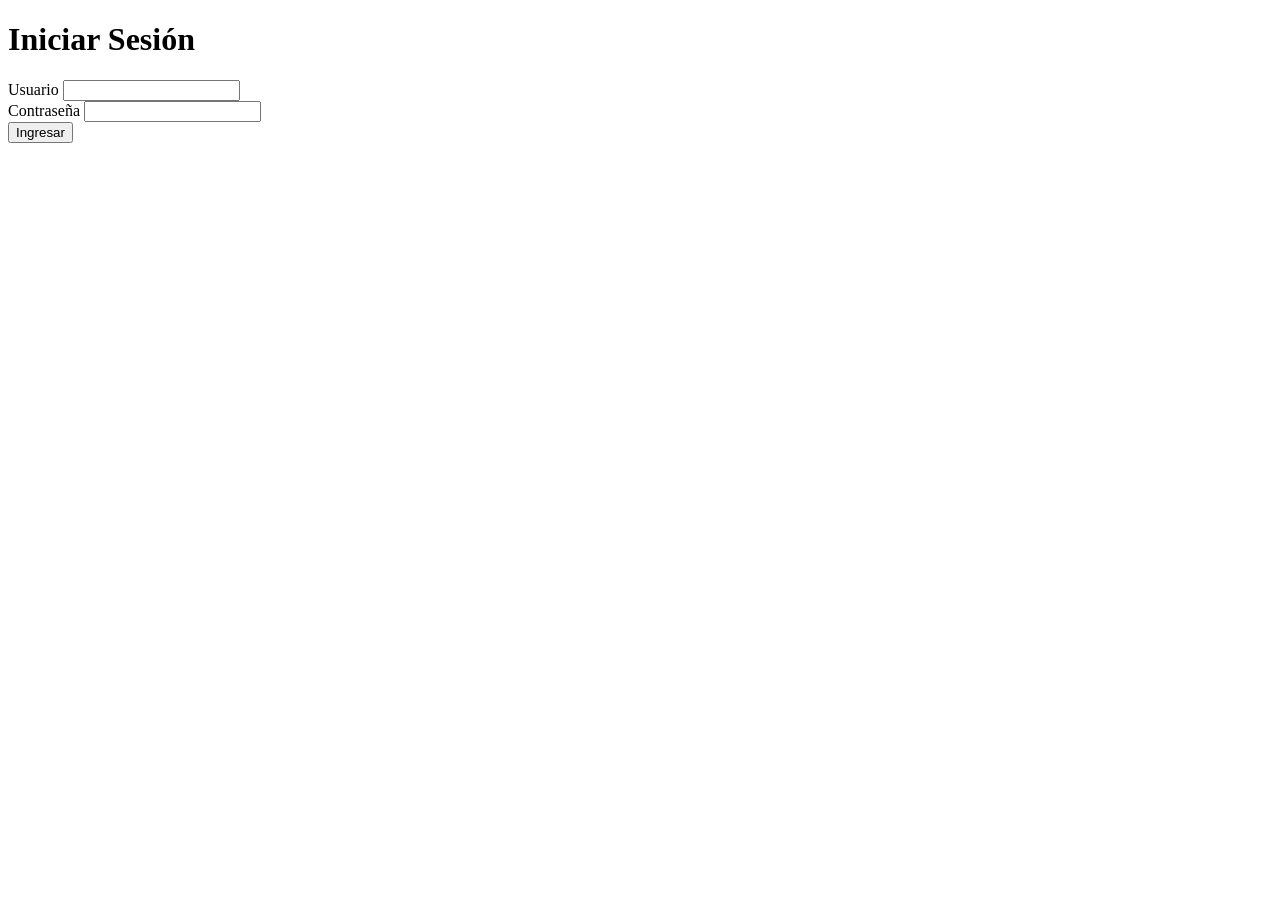
==== pages/login.html @ d669c5ff "Primer commit" ====
<!DOCTYPE html>
<html lang="en">
<head>
    <meta charset="UTF-8">
    <meta name="viewport" content="width=device-width, initial-scale=1.0">
    <title>Iniciar sesion</title>
</head>

<body>
  <div class="form-container">
    <h1>Iniciar Sesión</h1>
    <form method="post">
      <div class="user-container">
        <label for="username">Usuario</label>
        <input class="input" type="text" id="username" required>
      </div>
      
      <div class="pass-container">
        <label for="password">Contraseña</label>
        <input class="input" type="password" id="password" required>
      </div>

      <button class="btn" type="submit">Ingresar</button>

    </form>
  </div>
</body>

</html>
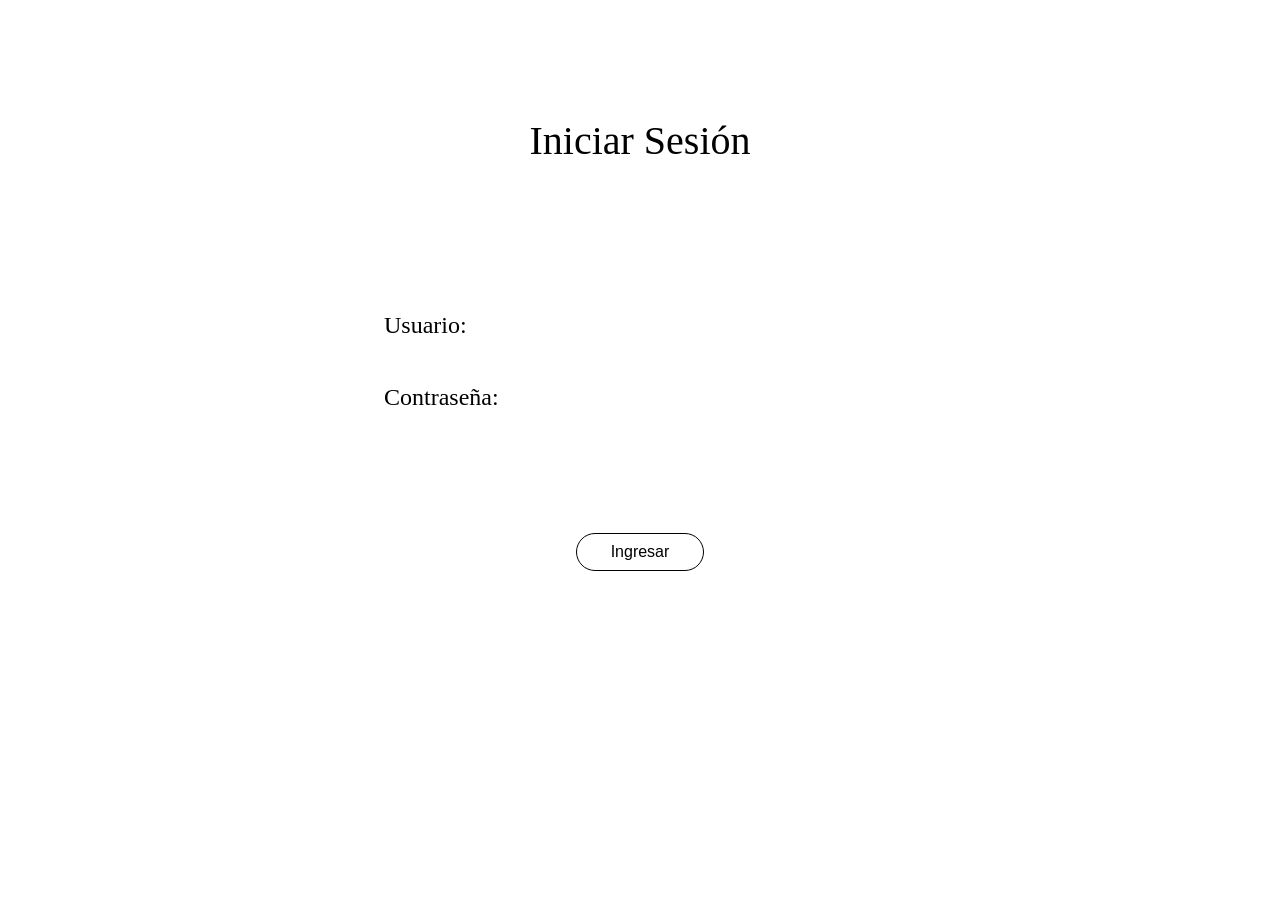
==== commit 38eca1fa: "Creada pagina de Login" ====
--- a/pages/login.html
+++ b/pages/login.html
@@ -3,26 +3,30 @@
 <head>
     <meta charset="UTF-8">
     <meta name="viewport" content="width=device-width, initial-scale=1.0">
+    <link rel="preconnect" href="https://fonts.googleapis.com">
+    <link rel="preconnect" href="https://fonts.gstatic.com" crossorigin>
+    <link href="https://fonts.googleapis.com/css2?family=Kanit:ital,wght@0,100;0,200;0,300;0,400;0,500;0,600;0,700;0,800;0,900;1,100;1,200;1,300;1,400;1,500;1,600;1,700;1,800;1,900&family=Noto+Sans+JP:wght@100..900&display=swap" rel="stylesheet">
+    <link rel="stylesheet" href="../css/login.css">
+    <link rel="stylesheet" href="../css/styles.css">
     <title>Iniciar sesion</title>
 </head>
 
 <body>
-  <div class="form-container">
+  <div class="container">
     <h1>Iniciar Sesión</h1>
-    <form method="post">
-      <div class="user-container">
-        <label for="username">Usuario</label>
+    <form method="post" class="form-container">
+      <div class="form-field">
+        <label for="username">Usuario:</label>
         <input class="input" type="text" id="username" required>
       </div>
       
-      <div class="pass-container">
-        <label for="password">Contraseña</label>
+      <div class="form-field">
+        <label for="password">Contraseña:</label>
         <input class="input" type="password" id="password" required>
       </div>
 
-      <button class="btn" type="submit">Ingresar</button>
-
     </form>
+    <button class="btn" type="submit">Ingresar</button>
   </div>
 </body>
 
--- a/css/login.css
+++ b/css/login.css
@@ -0,0 +1,75 @@
+body {
+  background-color: var(--color-background);
+}
+.container {
+  display: flex;  
+  flex-direction: column;
+  justify-content: center;
+  align-items: center;
+  gap: 4vh;
+  margin-top: 10vh;
+}
+
+.container h1 {
+  font-size: 2.5rem;
+  font-weight: 500;
+}
+
+.form-container {
+  display: flex;
+  flex-direction: column;
+  justify-content: center;
+  align-items: center;
+  width: 60vw;
+  height: 30vh;
+  gap: 2vh;
+}
+
+.form-field {
+  display: flex;
+  flex-direction: row;
+  justify-content: space-between;
+  align-items: center;
+  padding: 10px;
+  font-size: 1.5rem;
+  font-weight: 400;
+  width: 40vw;
+} 
+
+.input {
+  width: 50%;
+  max-width: 20vw;
+  height: 2.5vw;
+  padding-left: 10px;
+  border: 1px solid var(--color-border-input); 
+  border-radius: 20px;
+  font-size: 1rem;
+  font-weight: 300;
+}
+
+.btn {
+  display: flex;
+  flex-direction: row;
+  justify-content: center;
+  align-items: center;
+  width: 10vw;
+  height: 3vw;
+  font-size: 1rem;
+  transition: 0.3s ease;
+  background-color: var(--color-btn);
+  border: 1px solid black;
+  border-radius: 20px;
+  user-select: none;
+}
+
+.btn:hover {
+  background-color: var(--color-btn-hover);
+  color: black;
+  cursor: pointer;
+  border: 1px solid rgb(73, 72, 72); 
+}
+
+.btn:active {
+  background-color: var(--color-btn-active);
+  color: black;
+}
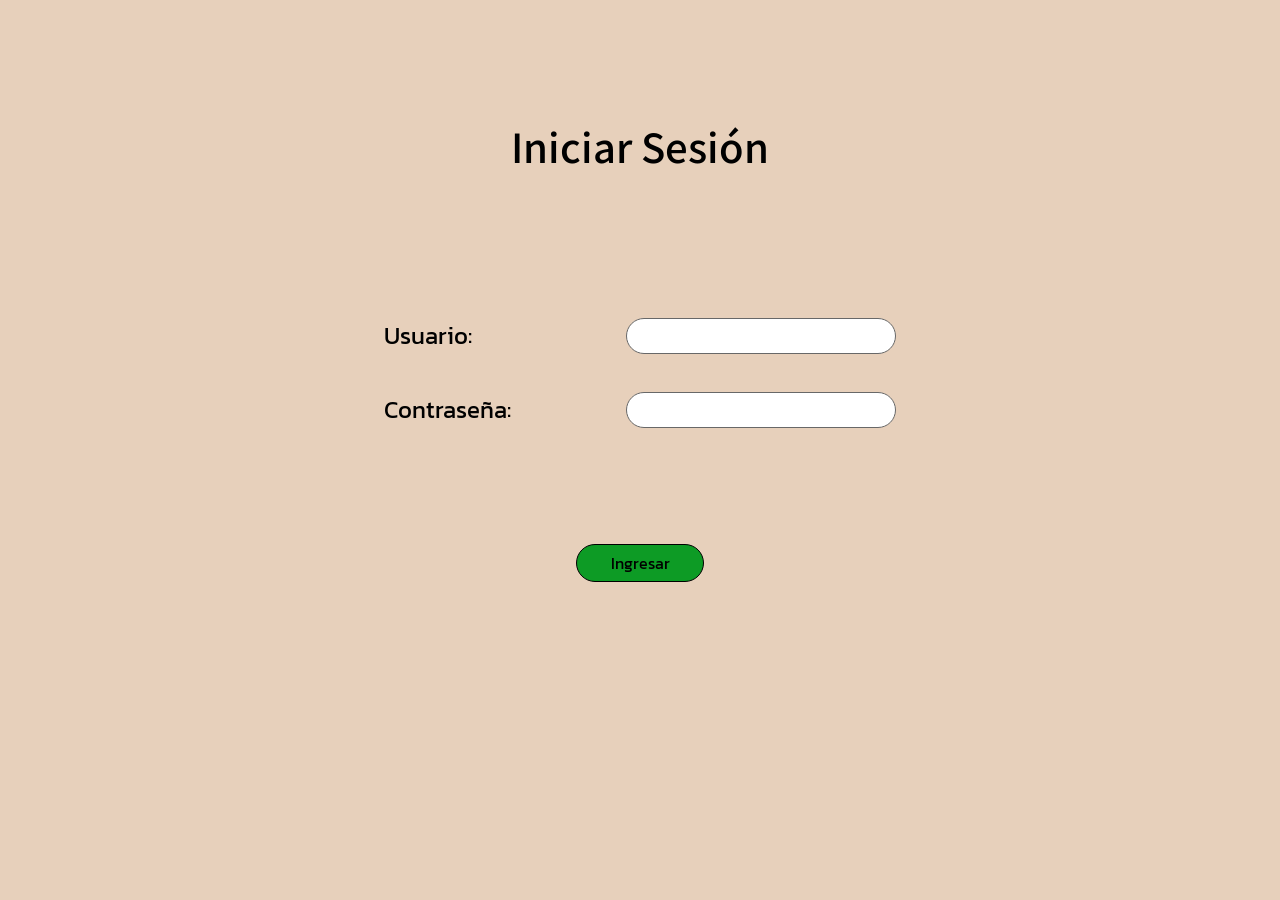
==== commit 62c80031: "Creado login.js" ====
--- a/pages/login.html
+++ b/pages/login.html
@@ -26,8 +26,9 @@
       </div>
 
     </form>
-    <button class="btn" type="submit">Ingresar</button>
+    <button class="btn" type="submit" id="loginBtn">Ingresar</button>
   </div>
+  <script type="module" src="../js/login.js"></script> 
 </body>
 
 </html>
--- a/css/login.css
+++ b/css/login.css
@@ -45,6 +45,7 @@
   border-radius: 20px;
   font-size: 1rem;
   font-weight: 300;
+  outline: none;
 }
 
 .btn {
--- a/css/styles.css
+++ b/css/styles.css
@@ -0,0 +1,11 @@
+:root {
+    --primary-font: 'Kanit', 'Noto Sans JP', sans-serif;
+    --color-btn: #0d9b25;
+    --color-btn-hover: #22dd41;
+    --color-border-input: #686868;
+    --color-background: #e7d0bb;
+}
+
+* {
+    font-family: var(--primary-font);
+}
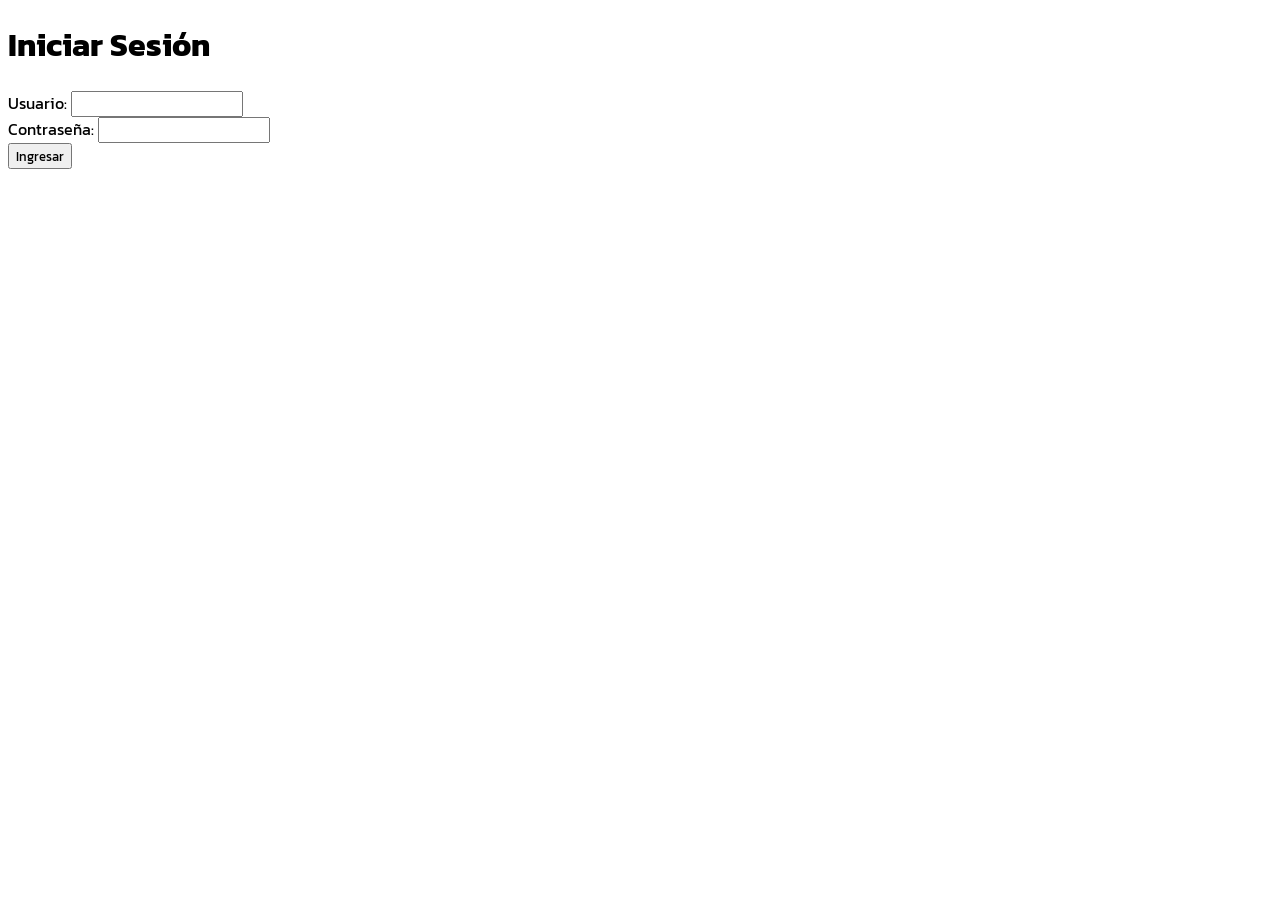
==== commit 7bd38be8: "Cambios estructurales en la pagina de login" ====
--- a/pages/login.html
+++ b/pages/login.html
@@ -1,19 +1,22 @@
 <!DOCTYPE html>
-<html lang="en">
+<html lang="es">
 <head>
     <meta charset="UTF-8">
     <meta name="viewport" content="width=device-width, initial-scale=1.0">
     <link rel="preconnect" href="https://fonts.googleapis.com">
     <link rel="preconnect" href="https://fonts.gstatic.com" crossorigin>
     <link href="https://fonts.googleapis.com/css2?family=Kanit:ital,wght@0,100;0,200;0,300;0,400;0,500;0,600;0,700;0,800;0,900;1,100;1,200;1,300;1,400;1,500;1,600;1,700;1,800;1,900&family=Noto+Sans+JP:wght@100..900&display=swap" rel="stylesheet">
-    <link rel="stylesheet" href="../css/login.css">
     <link rel="stylesheet" href="../css/styles.css">
+    <link rel="stylesheet" href="../css/new-login.css">
     <title>Iniciar sesion</title>
 </head>
 
 <body>
-  <div class="container">
+  <header>
     <h1>Iniciar Sesión</h1>
+  </header>
+  
+  <main>
     <form method="post" class="form-container">
       <div class="form-field">
         <label for="username">Usuario:</label>
@@ -24,11 +27,10 @@
         <label for="password">Contraseña:</label>
         <input class="input" type="password" id="password" required>
       </div>
+      <button class="btn" type="submit" id="loginBtn">Ingresar</button>
+    </form>
+  </main>
 
-    </form>
-    <button class="btn" type="submit" id="loginBtn">Ingresar</button>
-  </div>
   <script type="module" src="../js/login.js"></script> 
 </body>
-
 </html>
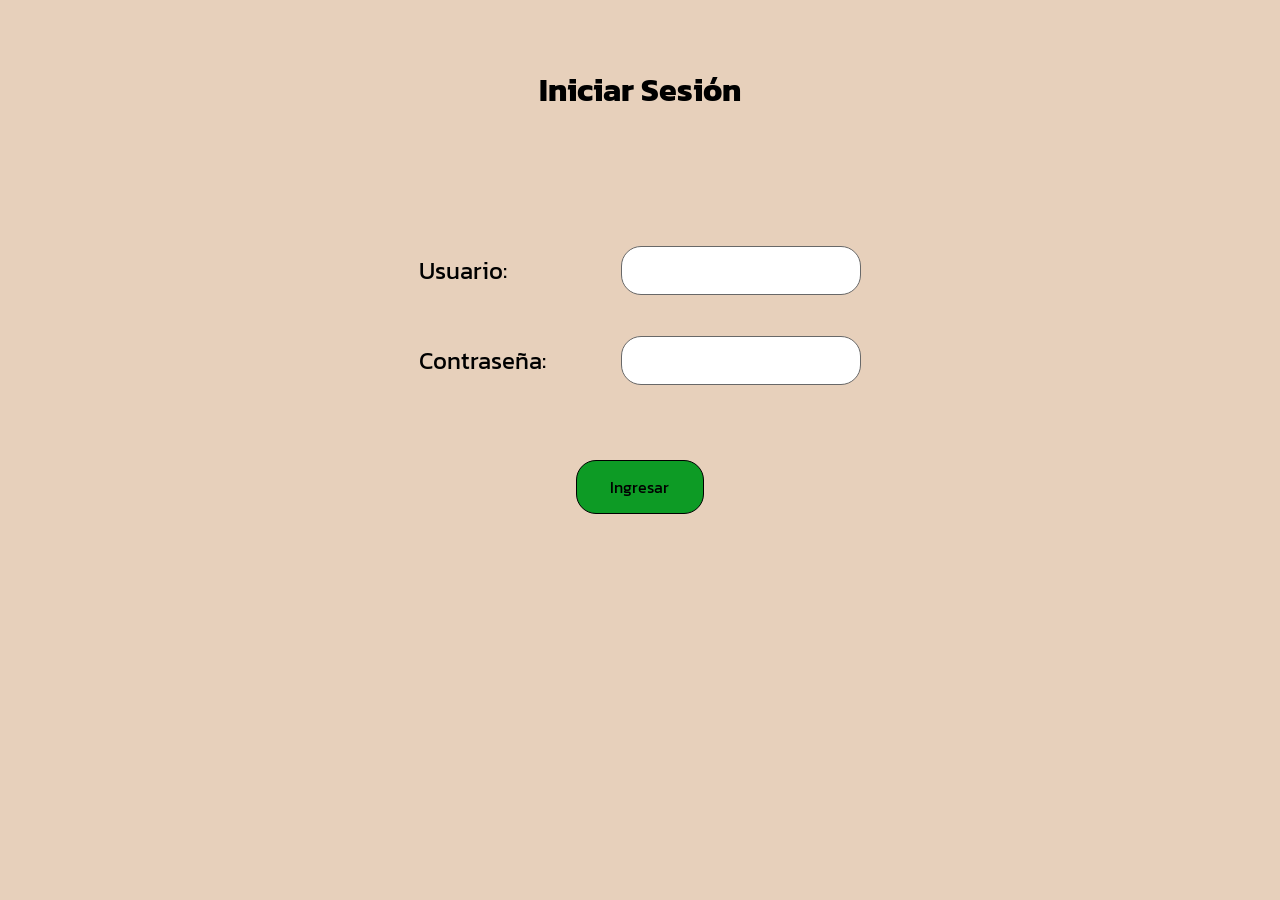
==== commit 0f1d7d70: "cambios en import" ====
--- a/pages/login.html
+++ b/pages/login.html
@@ -7,7 +7,7 @@
     <link rel="preconnect" href="https://fonts.gstatic.com" crossorigin>
     <link href="https://fonts.googleapis.com/css2?family=Kanit:ital,wght@0,100;0,200;0,300;0,400;0,500;0,600;0,700;0,800;0,900;1,100;1,200;1,300;1,400;1,500;1,600;1,700;1,800;1,900&family=Noto+Sans+JP:wght@100..900&display=swap" rel="stylesheet">
     <link rel="stylesheet" href="../css/styles.css">
-    <link rel="stylesheet" href="../css/new-login.css">
+    <link rel="stylesheet" href="../css/login.css">
     <title>Iniciar sesion</title>
 </head>
 
--- a/css/styles.css
+++ b/css/styles.css
@@ -1,11 +1,50 @@
 :root {
-    --primary-font: 'Kanit', 'Noto Sans JP', sans-serif;
-    --color-btn: #0d9b25;
-    --color-btn-hover: #22dd41;
-    --color-border-input: #686868;
-    --color-background: #e7d0bb;
+  --primary-font: 'Kanit', 'Noto Sans JP', sans-serif;
+  --color-btn: #0d9b25;
+  --color-btn-hover: #22dd41;
+  --color-border-input: #686868;
+  --color-background: #e7d0bb;
+  --color-btn-alter: red;
+  --color-btn-alter-hover: #db5757;
 }
 
 * {
-    font-family: var(--primary-font);
+  font-family: var(--primary-font);
+}
+
+body {
+  background-color: var(--color-background);
+}
+
+.btn {
+  display: flex;
+  flex-direction: row;
+  justify-content: center;
+  align-items: center;
+  font-size: 1rem;
+  transition: 0.3s ease;
+  background-color: var(--color-btn);
+  border: 1px solid black;
+  border-radius: 20px;
+  user-select: none;
+}
+
+.btn:hover {
+  background-color: var(--color-btn-hover);
+  color: black;
+  cursor: pointer;
+}
+
+.btn:active {
+  background-color: var(--color-btn-active);
+  color: black;
+}
+
+.input {
+  padding-left: 15px;
+  border: 1px solid var(--color-border-input); 
+  border-radius: 20px;
+  font-size: 1rem;
+  font-weight: 300;
+  outline: none;
 }
--- a/css/login.css
+++ b/css/login.css
@@ -0,0 +1,46 @@
+header {
+  display: flex;
+  flex-direction: row;
+  align-items: center;
+  justify-content: center;
+  margin-top: 5vh;
+  margin-bottom: 10vh;
+}
+
+main {
+  display: flex;
+  flex-direction: column;
+  justify-content: center;
+  align-items: center;
+}
+
+.form-container {
+  display: flex;
+  flex-direction: column;
+  justify-content: center;
+  align-items: center;
+  width: 70%;
+}
+
+.form-field {
+  display: flex;
+  flex-direction: row;
+  justify-content: space-between;
+  align-items: center;
+  width: 50%;
+  max-width: 70%;
+  height: 10vh;
+  font-size: 1.5rem;
+  font-weight: 400;  
+}
+
+.input {
+  width: 50%;
+  height: 5vh;
+}
+
+.btn {
+  margin-top: 6vh;
+  width: 10vw;
+  height: 6vh;
+}
